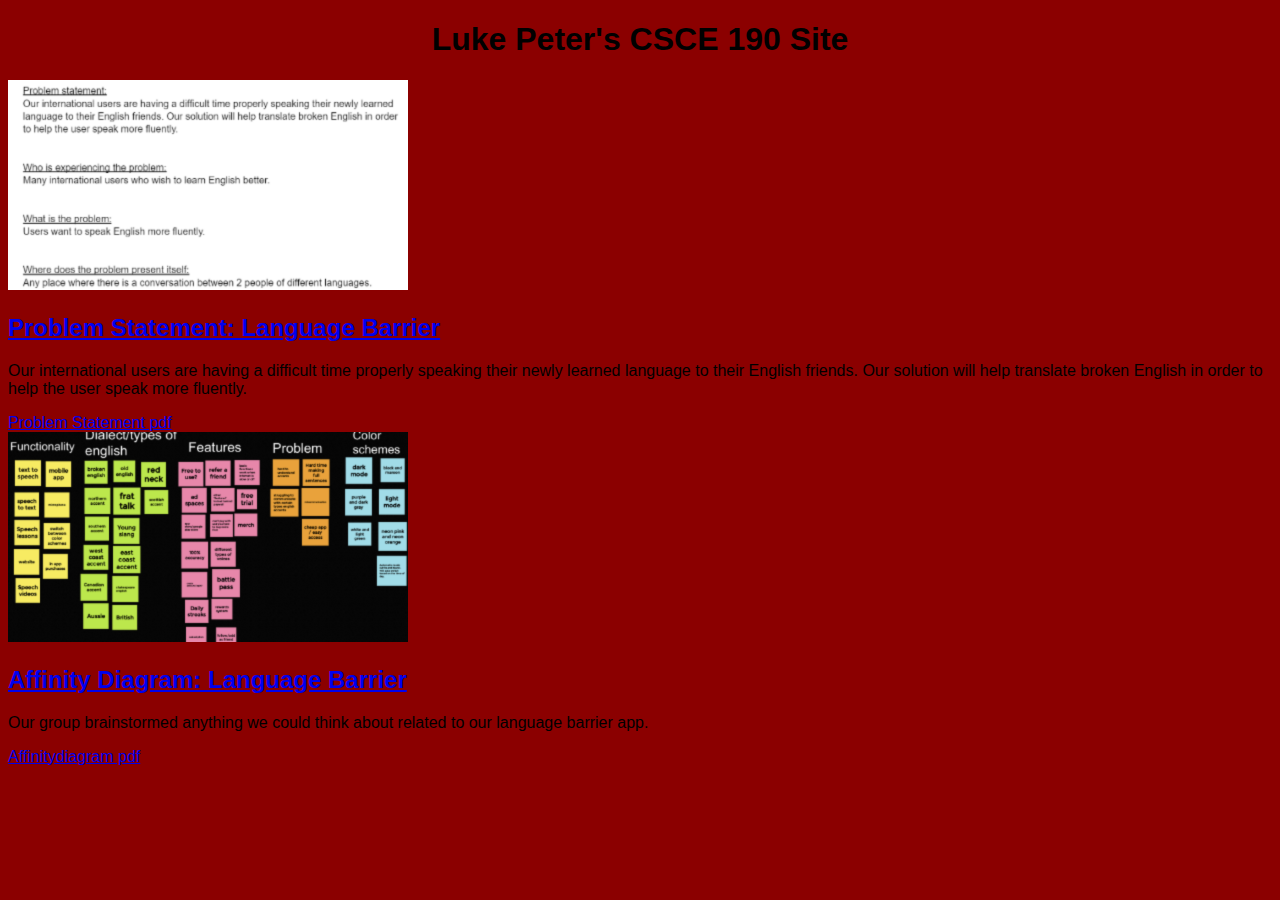
==== index.html @ 6bdd50e4 "Add files via upload" ====
<!DOCTYPE html>
<html>
    <head>
        <title>CSCE 190: Luke Peter</title>
        <link rel="stylesheet" href="styles.css">
    </head>
    <body>
        <h1>Luke Peter's CSCE 190 Site</h1>

<!-- Problem Statement Assignment--> 
<section class="assignment">
    <a href="files/problem statement.pdf"><img src="images/problemstatement.png"></a>
<section class="ass-details">
        <a href="files/problem statement.pdf"><h2>Problem Statement: Language Barrier</h2></a>
        <p>Our international users are having a difficult time properly speaking their newly learned language to their English friends. Our solution will help translate broken English in order to help the user speak more fluently.
        </p>
    <a href="files/problem statement.pdf">Problem Statement pdf</a>
</section>
<!--affinity diagram assignment-->
<section class="assignment">
    <a href="files/Cock Science jam.pdf"><img src="images/affinitydiagram.png"></a>
<section class="ass-details">
    <a href="files/Cock Science jam.pdf"><h2>Affinity Diagram: Language Barrier</h2></a>
    <p>Our group brainstormed anything we could think about related to our language barrier app. 
    </p>
    <a href="files/Cock Science jam.pdf">Affinitydiagram pdf</a>
</section>
</body>
</html>
---- styles.css ----
body {
    background:darkred;
    font-family:Arial, Helvetica, sans-serif
}

h1 {
    color:black;
    text-align: center;
}
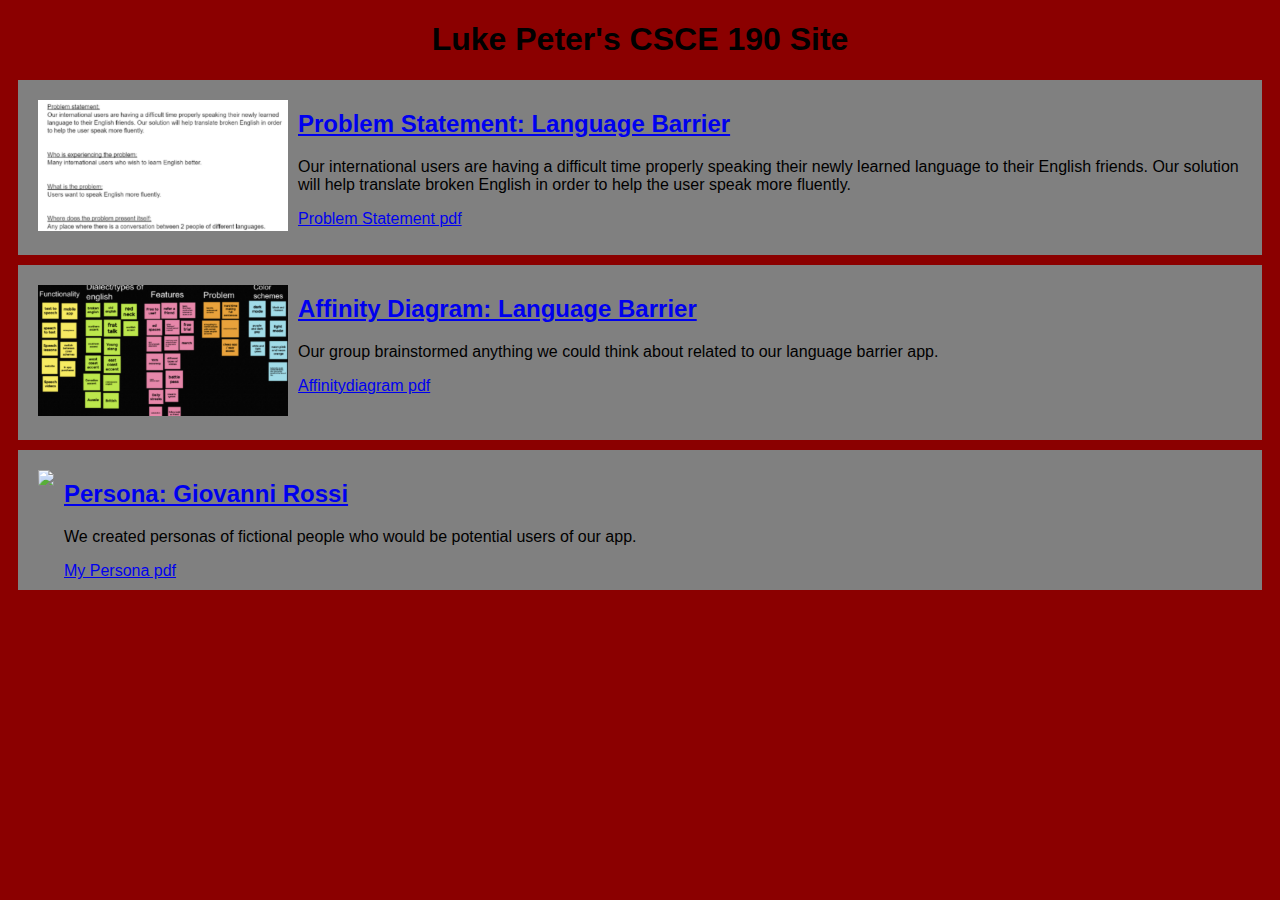
==== commit a1840b27: "Add files via upload" ====
--- a/index.html
+++ b/index.html
@@ -10,20 +10,37 @@
 <!-- Problem Statement Assignment--> 
 <section class="assignment">
     <a href="files/problem statement.pdf"><img src="images/problemstatement.png"></a>
-<section class="ass-details">
+    <section class="ass-details">
         <a href="files/problem statement.pdf"><h2>Problem Statement: Language Barrier</h2></a>
-        <p>Our international users are having a difficult time properly speaking their newly learned language to their English friends. Our solution will help translate broken English in order to help the user speak more fluently.
+        <p>
+            Our international users are having a difficult time properly speaking their newly learned language to their English friends. Our solution will help translate broken English in order to help the user speak more fluently.
         </p>
     <a href="files/problem statement.pdf">Problem Statement pdf</a>
+    </section>
 </section>
+
 <!--affinity diagram assignment-->
 <section class="assignment">
     <a href="files/Cock Science jam.pdf"><img src="images/affinitydiagram.png"></a>
-<section class="ass-details">
-    <a href="files/Cock Science jam.pdf"><h2>Affinity Diagram: Language Barrier</h2></a>
-    <p>Our group brainstormed anything we could think about related to our language barrier app. 
-    </p>
+    <section class="ass-details">
+        <a href="files/Cock Science jam.pdf"><h2>Affinity Diagram: Language Barrier</h2></a>
+        <p>
+        Our group brainstormed anything we could think about related to our language barrier app. 
+        </p>
     <a href="files/Cock Science jam.pdf">Affinitydiagram pdf</a>
+    </section>
+</section>
+
+<!--persona assaignment-->
+<section class="assignment">
+    <a href="files/luke-persona.pdf"><img src="images/personna.png"></a>
+    <section class="ass-details">
+        <a href="files/luke-persona.pdf"><h2>Persona: Giovanni Rossi</h2></a>
+        <p>
+            We created personas of fictional people who would be potential users of our app.  
+        </p>
+    <a href="files/luke-persona.pdf">My Persona pdf</a>
+    </section>
 </section>
 </body>
 </html>--- a/styles.css
+++ b/styles.css
@@ -1,6 +1,18 @@
 body {
     background:darkred;
     font-family:Arial, Helvetica, sans-serif
+}
+
+.assignment {
+    display:flex;
+    padding:10px;
+    margin:10px;
+    background:grey
+}
+
+.assignment img {
+    width:250px;
+    padding: 10px;
 }
 
 h1 {
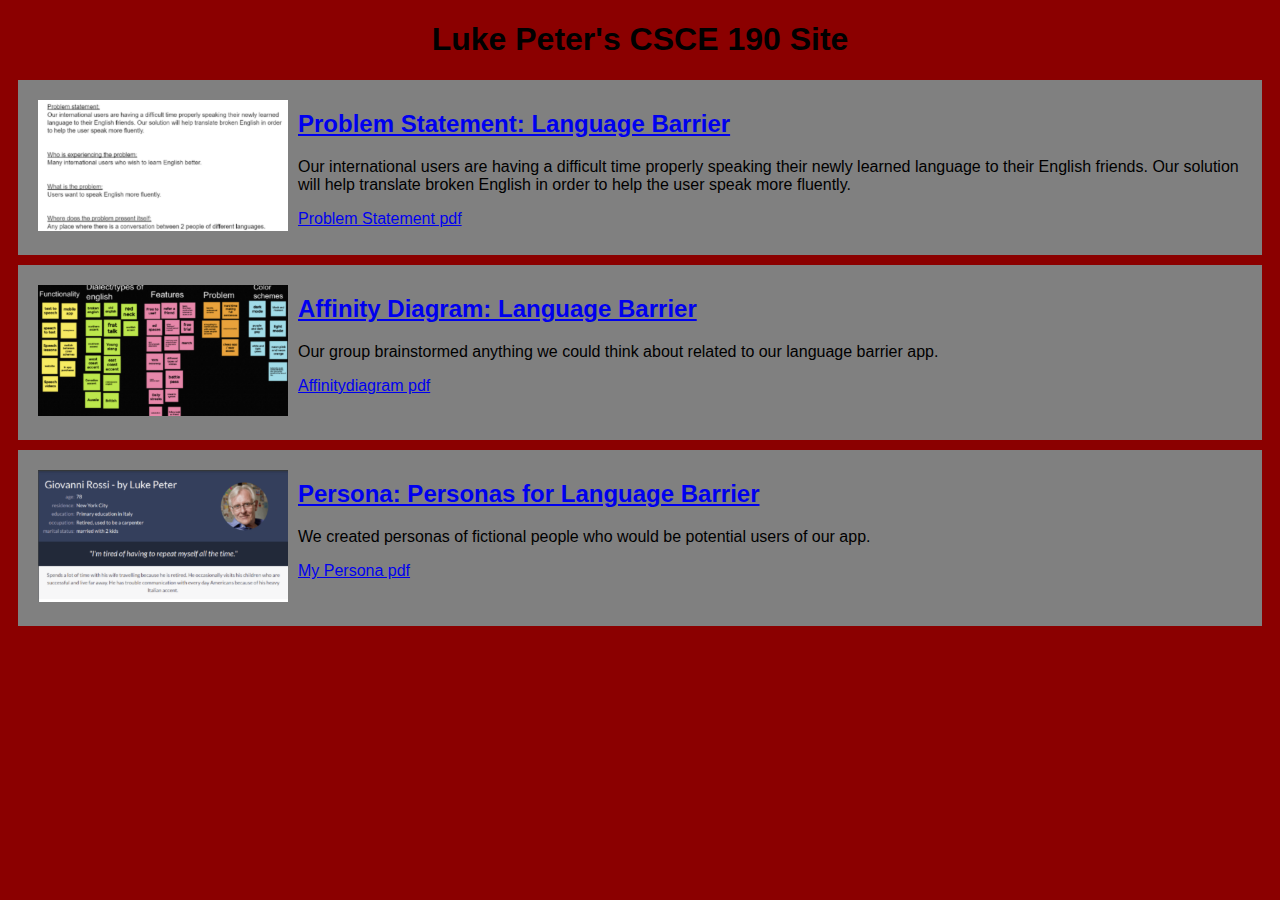
==== commit a8167fc5: "Add files via upload" ====
--- a/index.html
+++ b/index.html
@@ -33,13 +33,13 @@
 
 <!--persona assaignment-->
 <section class="assignment">
-    <a href="files/luke-persona.pdf"><img src="images/personna.png"></a>
+    <a href="files/personnas.pdf"><img src="images/personna.png"></a>
     <section class="ass-details">
-        <a href="files/luke-persona.pdf"><h2>Persona: Giovanni Rossi</h2></a>
+        <a href="files/personnas.pdf"><h2>Persona: Personas for Language Barrier</h2></a>
         <p>
             We created personas of fictional people who would be potential users of our app.  
         </p>
-    <a href="files/luke-persona.pdf">My Persona pdf</a>
+    <a href="files/personnas.pdf">My Persona pdf</a>
     </section>
 </section>
 </body>
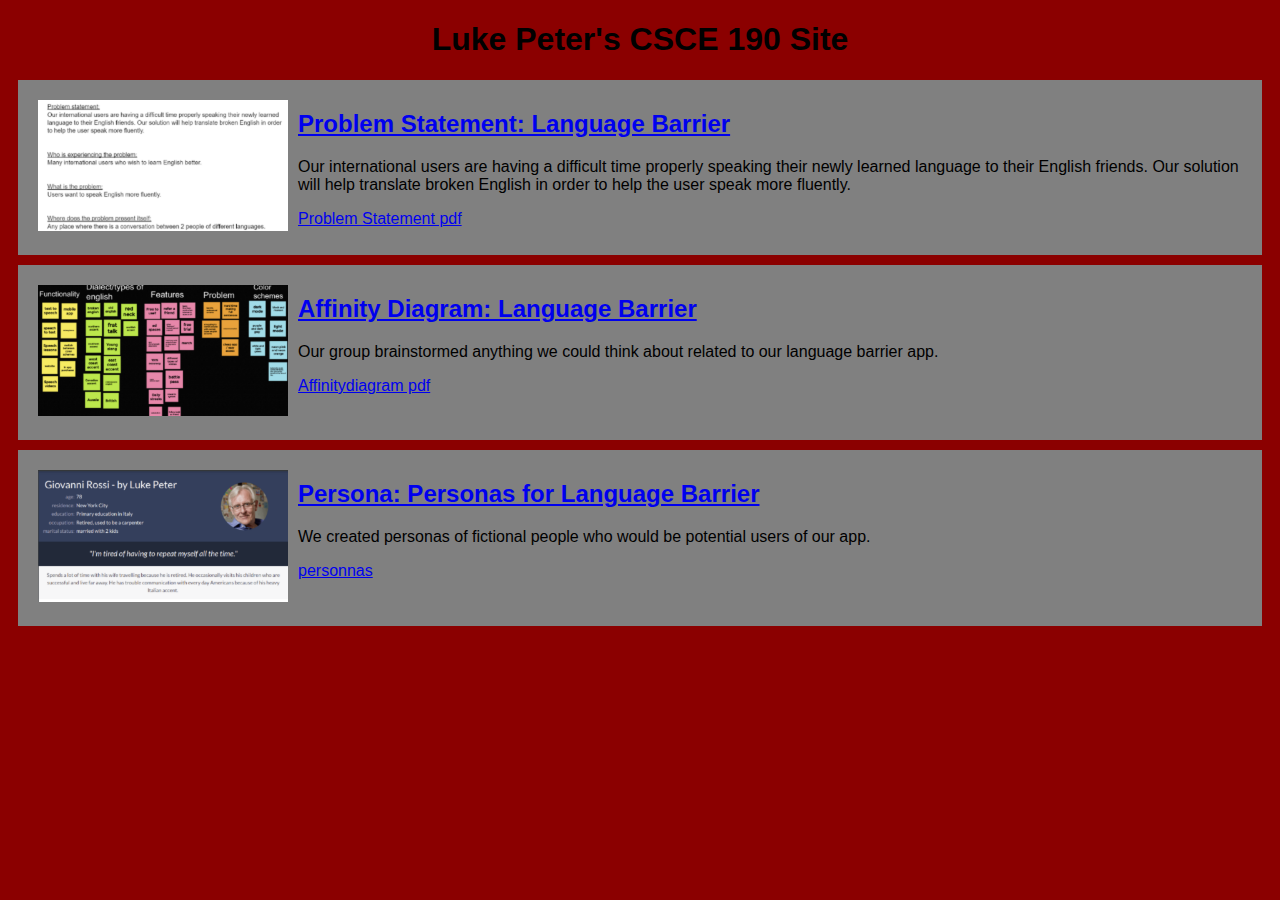
==== commit 3fe9194a: "Add files via upload" ====
--- a/index.html
+++ b/index.html
@@ -39,7 +39,7 @@
         <p>
             We created personas of fictional people who would be potential users of our app.  
         </p>
-    <a href="files/personnas.pdf">My Persona pdf</a>
+    <a href="files/personnas.pdf">personnas</a>
     </section>
 </section>
 </body>
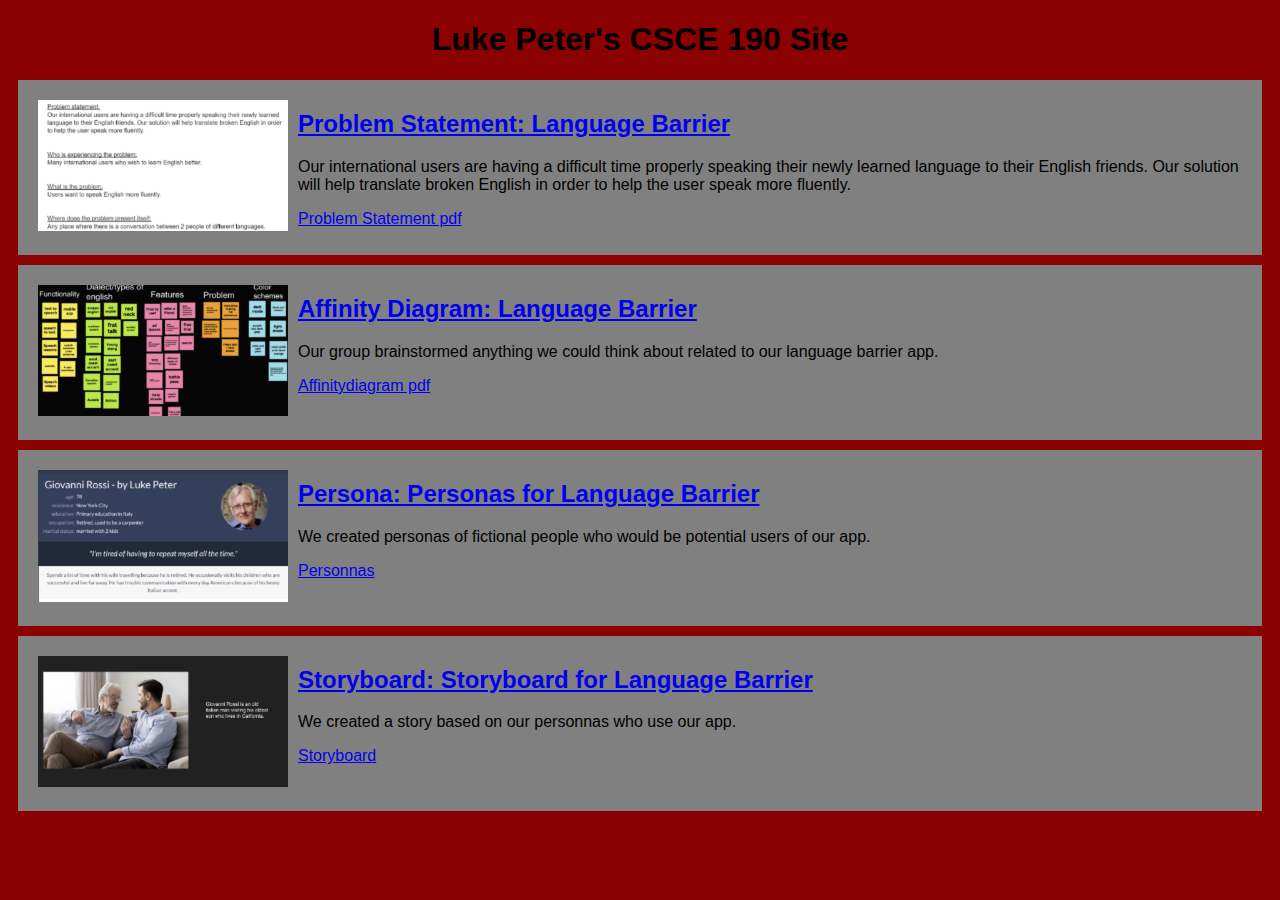
==== commit f94c212f: "Add files via upload" ====
--- a/index.html
+++ b/index.html
@@ -39,7 +39,19 @@
         <p>
             We created personas of fictional people who would be potential users of our app.  
         </p>
-    <a href="files/personnas.pdf">personnas</a>
+    <a href="files/personnas.pdf">Personnas</a>
+    </section>
+</section>
+
+<!--storyboard assaignment-->
+<section class="assignment">
+    <a href="files/storyboard.pdf"><img src="images/storyboard.png"></a>
+    <section class="ass-details">
+        <a href="files/storyboard.pdf"><h2>Storyboard: Storyboard for Language Barrier</h2></a>
+        <p>
+            We created a story based on our personnas who use our app. 
+        </p>
+    <a href="files/storyboard.pdf">Storyboard</a>
     </section>
 </section>
 </body>
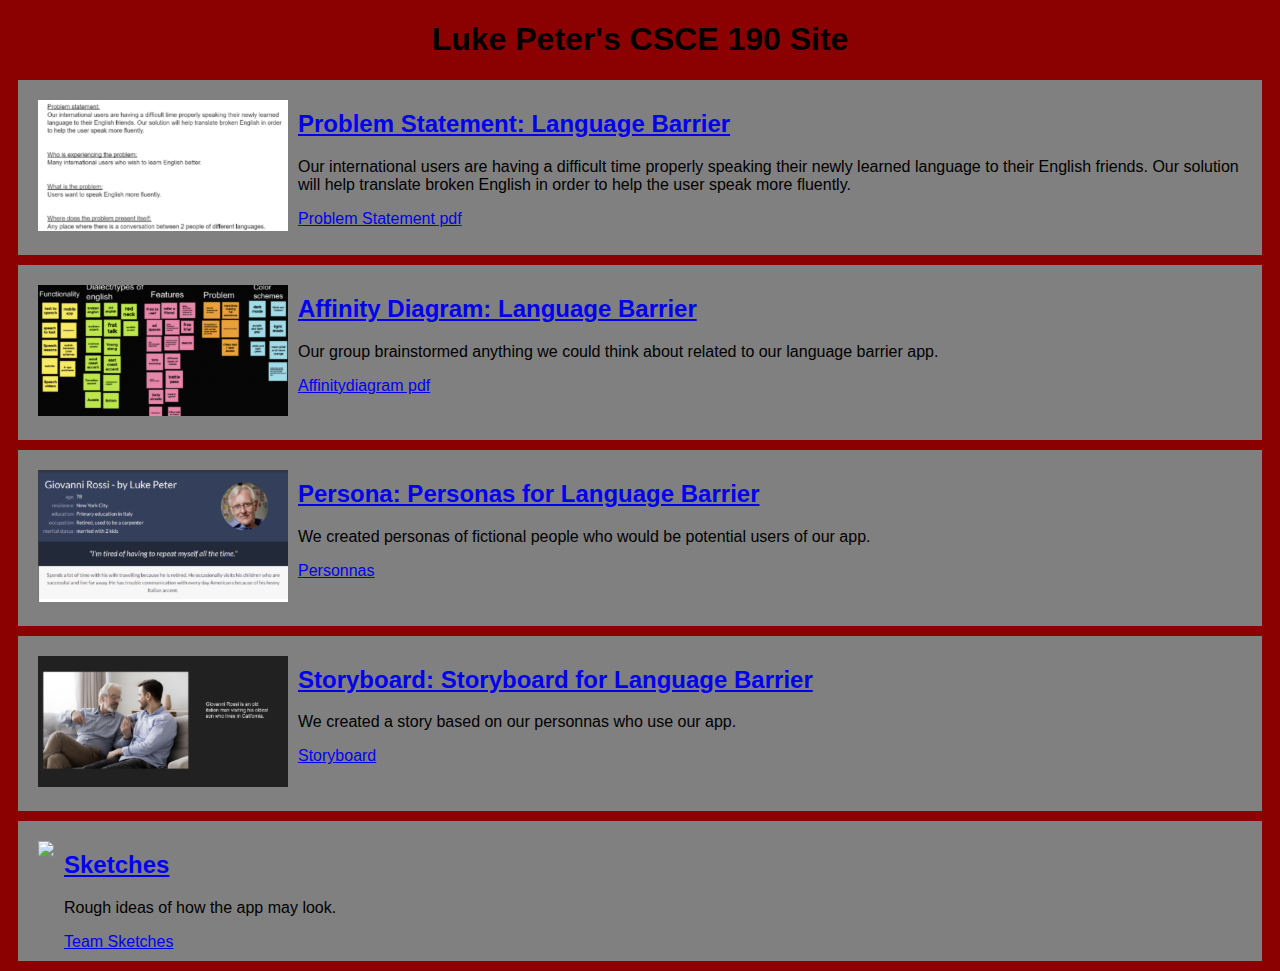
==== commit 5725ed2a: "Add files via upload" ====
--- a/index.html
+++ b/index.html
@@ -54,5 +54,17 @@
     <a href="files/storyboard.pdf">Storyboard</a>
     </section>
 </section>
+
+<!--sketches assaignment-->
+<section class="assignment">
+    <a href="files/sketches.pdf"><img src="images/Sketches.png"></a>
+    <section class="ass-details">
+        <a href="files/sketches.pdf"><h2>Sketches</h2></a>
+        <p>
+            Rough ideas of how the app may look. 
+        </p>
+    <a href="files/sketches.pdf">Team Sketches</a>
+    </section>
+</section>
 </body>
 </html>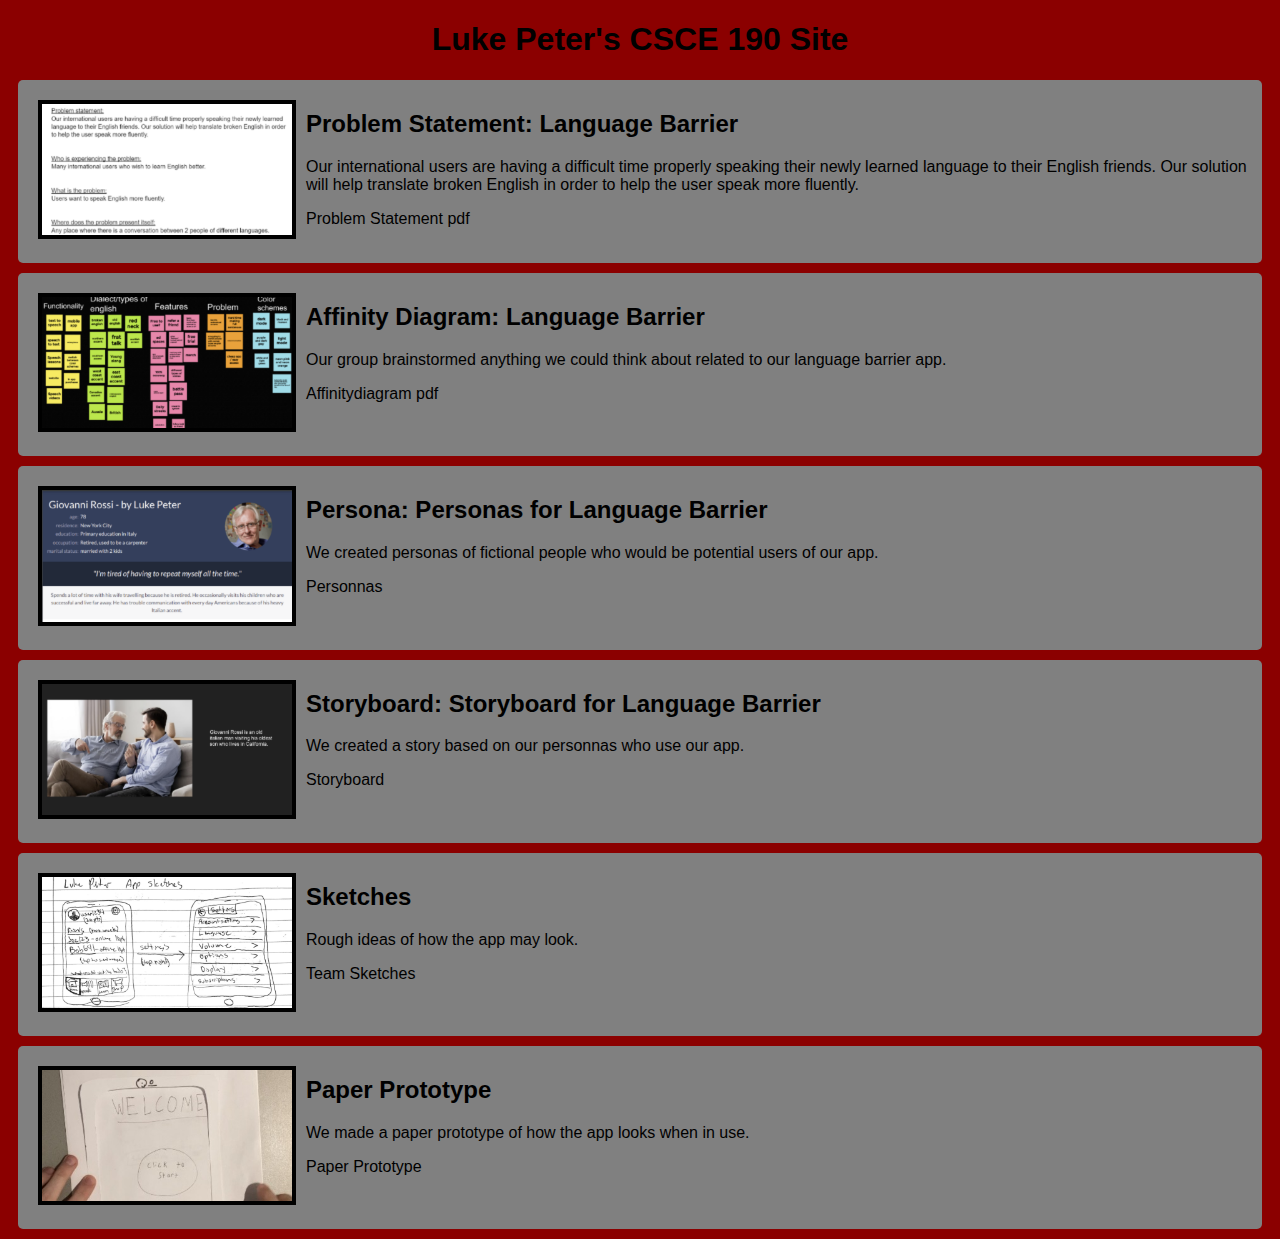
==== commit 663cc6b3: "Add files via upload" ====
--- a/index.html
+++ b/index.html
@@ -66,5 +66,17 @@
     <a href="files/sketches.pdf">Team Sketches</a>
     </section>
 </section>
+
+<!--Paper Prototype assaignment-->
+<section class="assignment">
+    <a href="https://www.youtube.com/shorts/pqPw7fmShlk"><img src="images/Paper Prototype.jpg"></a>
+    <section class="ass-details">
+        <a href="https://www.youtube.com/shorts/pqPw7fmShlk"><h2>Paper Prototype</h2></a>
+        <p>
+            We made a paper prototype of how the app looks when in use.  
+        </p>
+    <a href="https://www.youtube.com/shorts/pqPw7fmShlk">Paper Prototype</a>
+    </section>
+</section>
 </body>
 </html>--- a/styles.css
+++ b/styles.css
@@ -7,15 +7,30 @@
     display:flex;
     padding:10px;
     margin:10px;
-    background:grey
+    background:grey;
+    border-radius: 5px;
 }
 
 .assignment img {
     width:250px;
-    padding: 10px;
+    margin: 10px;
+    border: 4px solid black;
+}
+
+.assignment img:hover {
+    border: 4px solid white;
 }
 
 h1 {
     color:black;
     text-align: center;
+}
+
+a {
+    text-decoration: none;
+    color:black;
+}
+
+a:hover {
+    color: white;
 }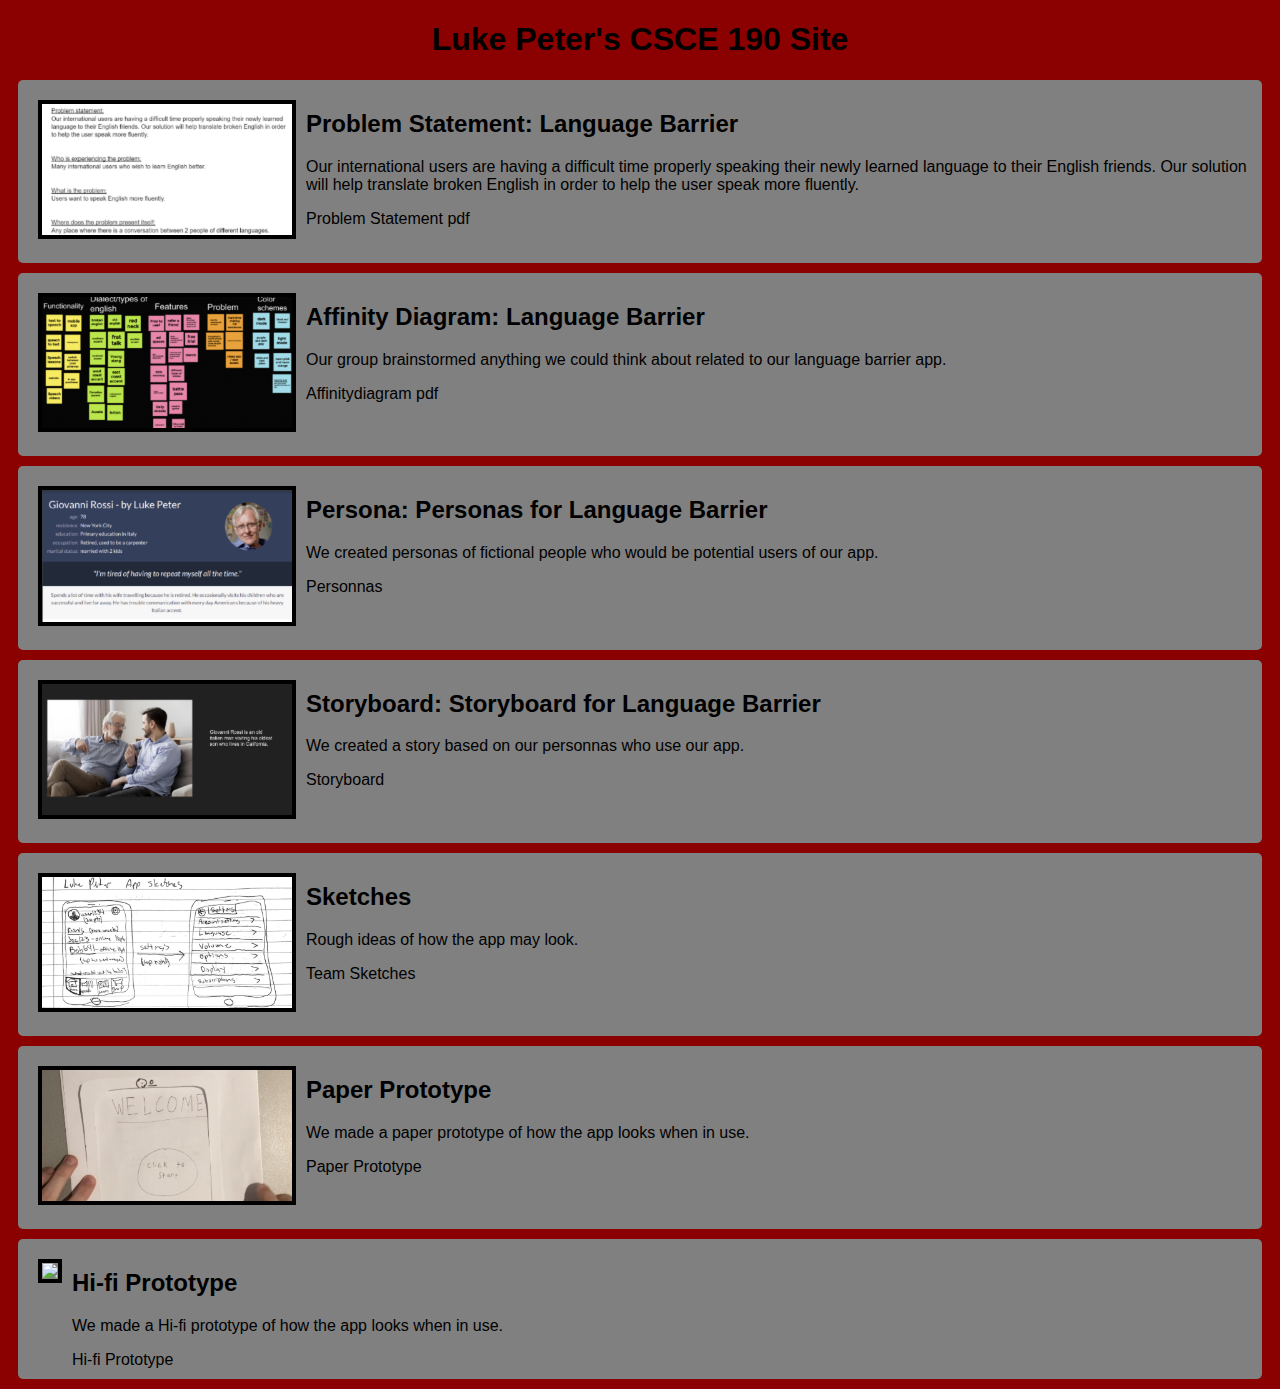
==== commit 44c45948: "Add files via upload" ====
--- a/index.html
+++ b/index.html
@@ -78,5 +78,18 @@
     <a href="https://www.youtube.com/shorts/pqPw7fmShlk">Paper Prototype</a>
     </section>
 </section>
+
+<!--Hi-fi Prototype assaignment-->
+<section class="assignment">
+    <a href="files/Prototype-html (1)/src/index.html"><img src="images/hi-fi-prototype.png"></a>
+    <section class="ass-details">
+        <a href="files/Prototype-html (1)/src/index.html"><h2>Hi-fi Prototype</h2></a>
+        <p>
+            We made a Hi-fi prototype of how the app looks when in use.  
+        </p>
+    <a href="files/Prototype-html (1)/src/index.html">Hi-fi Prototype</a>
+    </section>
+</section>
+
 </body>
 </html>